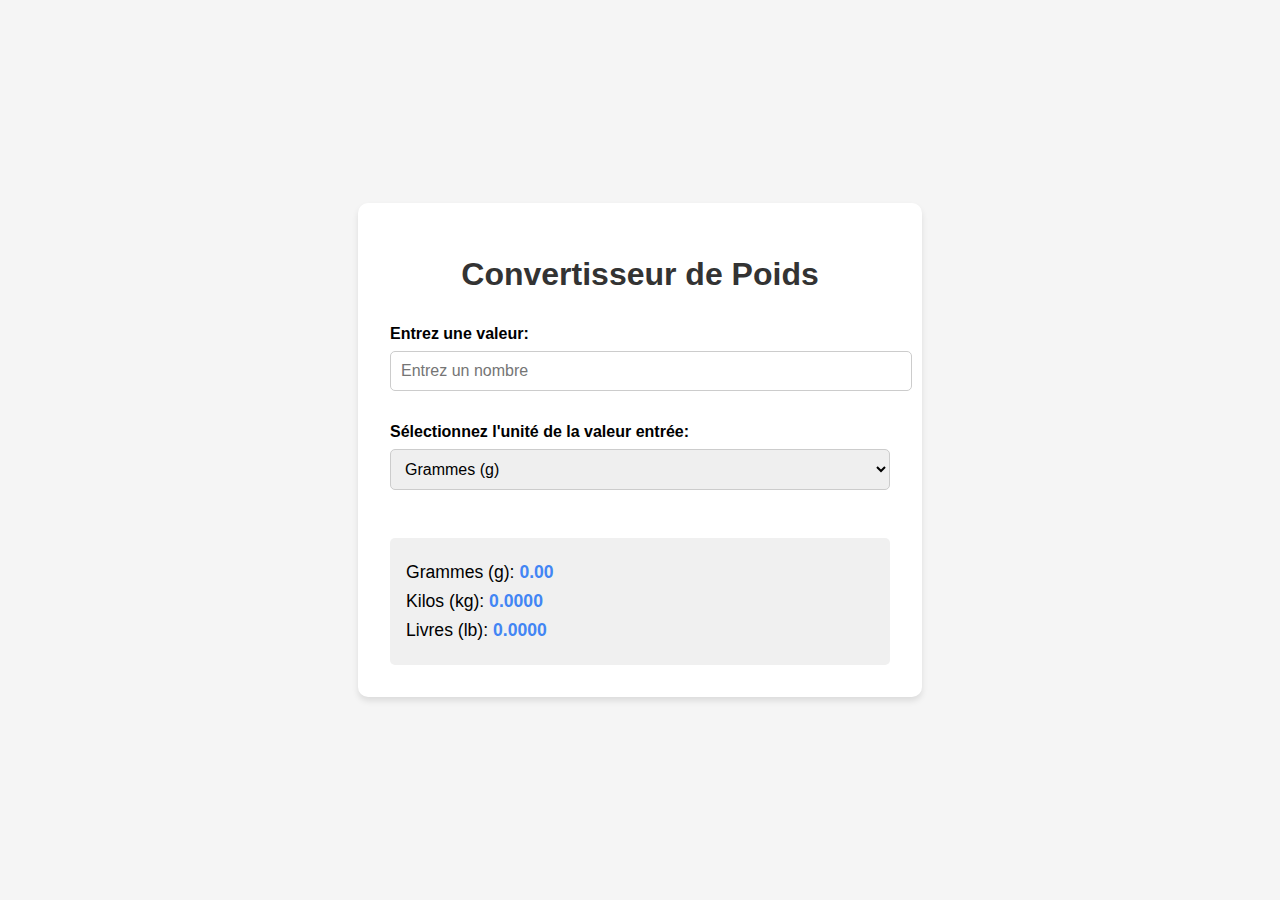
==== Convertisseur.html @ e0205f20 "Convertisseur" ====
<!DOCTYPE html>
<html lang="fr">
<head>
    <meta charset="UTF-8">
    <meta name="viewport" content="width=device-width, initial-scale=1.0">
    <title>Convertisseur de Poids</title>
    <style>
        body {
            font-family: Arial, sans-serif;
            display: flex;
            justify-content: center;
            align-items: center;
            height: 100vh;
            background-color: #f5f5f5;
            margin: 0;
        }
        .container {
            background-color: white;
            padding: 2rem;
            border-radius: 10px;
            box-shadow: 0 4px 6px rgba(0, 0, 0, 0.1);
            width: 80%;
            max-width: 500px;
        }
        h1 {
            text-align: center;
            color: #333;
            margin-bottom: 2rem;
        }
        .input-group {
            margin-bottom: 2rem;
        }
        label {
            display: block;
            margin-bottom: 0.5rem;
            font-weight: bold;
        }
        input {
            width: 100%;
            padding: 10px;
            border: 1px solid #ccc;
            border-radius: 5px;
            font-size: 1rem;
        }
        select {
            width: 100%;
            padding: 10px;
            border: 1px solid #ccc;
            border-radius: 5px;
            font-size: 1rem;
            margin-bottom: 1rem;
        }
        .result {
            background-color: #f0f0f0;
            padding: 1rem;
            border-radius: 5px;
            margin-top: 1rem;
        }
        .result-item {
            margin: 0.5rem 0;
            font-size: 1.1rem;
        }
        .result-value {
            font-weight: bold;
            color: #4285f4;
        }
    </style>
</head>
<body>
    <div class="container">
        <h1>Convertisseur de Poids</h1>
        
        <div class="input-group">
            <label for="weightInput">Entrez une valeur:</label>
            <input type="number" id="weightInput" placeholder="Entrez un nombre" step="any">
        </div>
        
        <div class="input-group">
            <label for="unitSelect">Sélectionnez l'unité de la valeur entrée:</label>
            <select id="unitSelect">
                <option value="g">Grammes (g)</option>
                <option value="kg">Kilos (kg)</option>
                <option value="lb">Livres (lb)</option>
            </select>
        </div>
        
        <div class="result" id="result">
            <div class="result-item">Grammes (g): <span class="result-value" id="gramResult">0</span></div>
            <div class="result-item">Kilos (kg): <span class="result-value" id="kgResult">0</span></div>
            <div class="result-item">Livres (lb): <span class="result-value" id="lbResult">0</span></div>
        </div>
    </div>

    <script>
        // Récupérer les éléments du DOM
        const weightInput = document.getElementById('weightInput');
        const unitSelect = document.getElementById('unitSelect');
        const gramResult = document.getElementById('gramResult');
        const kgResult = document.getElementById('kgResult');
        const lbResult = document.getElementById('lbResult');
        
        // Fonction pour convertir les poids
        function convertWeight() {
            // Récupérer la valeur et l'unité
            const value = parseFloat(weightInput.value) || 0;
            const unit = unitSelect.value;
            
            let grams, kg, lb;
            
            // Convertir en grammes d'abord
            switch(unit) {
                case 'g':
                    grams = value;
                    break;
                case 'kg':
                    grams = value * 1000;
                    break;
                case 'lb':
                    grams = value * 453.592;
                    break;
            }
            
            // Puis convertir en d'autres unités
            kg = grams / 1000;
            lb = grams / 453.592;
            
            // Afficher les résultats avec format
            gramResult.textContent = grams.toFixed(2);
            kgResult.textContent = kg.toFixed(4);
            lbResult.textContent = lb.toFixed(4);
        }
        
        // Ajouter les événements pour recalculer automatiquement
        weightInput.addEventListener('input', convertWeight);
        unitSelect.addEventListener('change', convertWeight);
        
        // Calculer initialement
        convertWeight();
    </script>
</body>
</html>
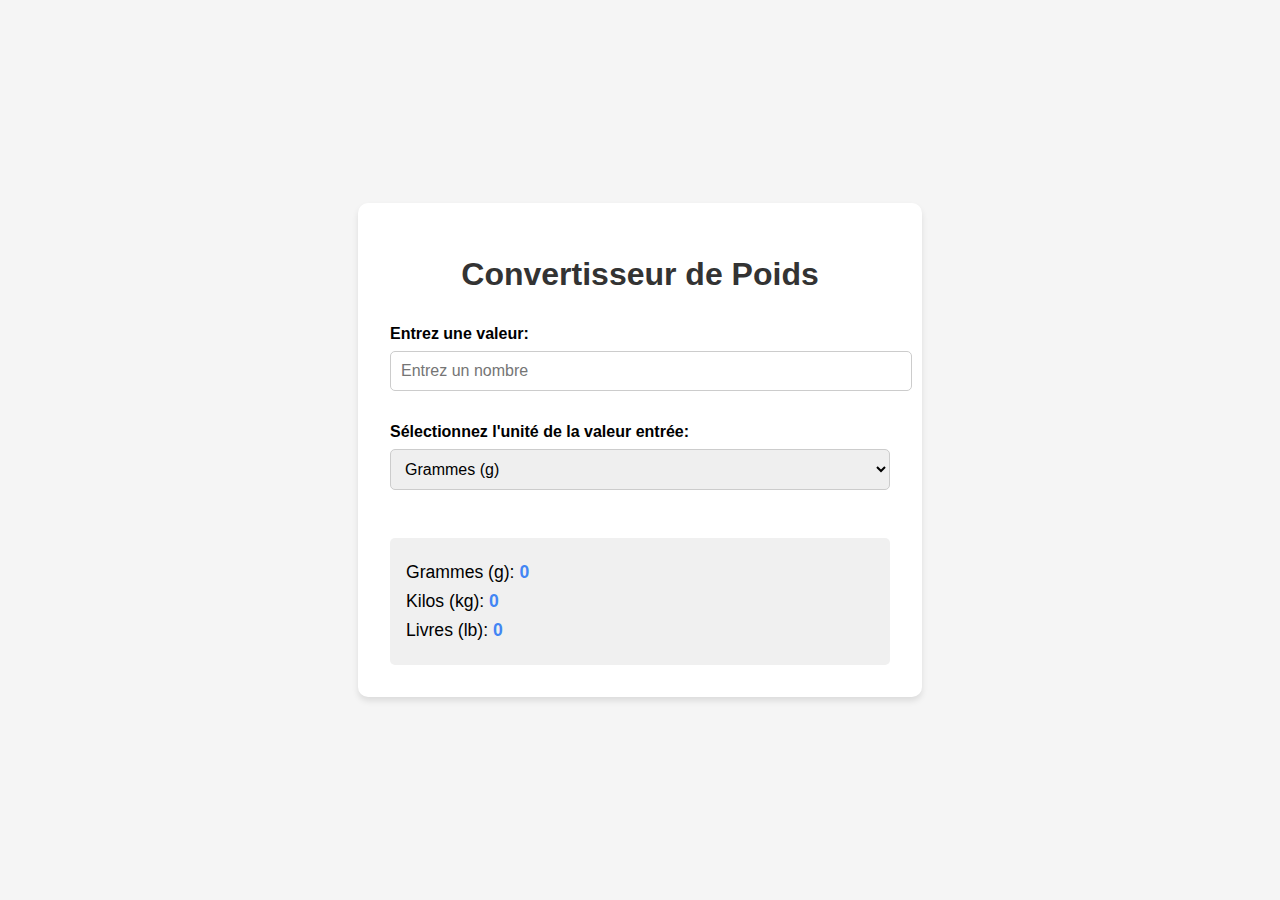
==== commit 8e6f2451: "Js & CSS update" ====
--- a/Convertisseur.html
+++ b/Convertisseur.html
@@ -4,67 +4,7 @@
     <meta charset="UTF-8">
     <meta name="viewport" content="width=device-width, initial-scale=1.0">
     <title>Convertisseur de Poids</title>
-    <style>
-        body {
-            font-family: Arial, sans-serif;
-            display: flex;
-            justify-content: center;
-            align-items: center;
-            height: 100vh;
-            background-color: #f5f5f5;
-            margin: 0;
-        }
-        .container {
-            background-color: white;
-            padding: 2rem;
-            border-radius: 10px;
-            box-shadow: 0 4px 6px rgba(0, 0, 0, 0.1);
-            width: 80%;
-            max-width: 500px;
-        }
-        h1 {
-            text-align: center;
-            color: #333;
-            margin-bottom: 2rem;
-        }
-        .input-group {
-            margin-bottom: 2rem;
-        }
-        label {
-            display: block;
-            margin-bottom: 0.5rem;
-            font-weight: bold;
-        }
-        input {
-            width: 100%;
-            padding: 10px;
-            border: 1px solid #ccc;
-            border-radius: 5px;
-            font-size: 1rem;
-        }
-        select {
-            width: 100%;
-            padding: 10px;
-            border: 1px solid #ccc;
-            border-radius: 5px;
-            font-size: 1rem;
-            margin-bottom: 1rem;
-        }
-        .result {
-            background-color: #f0f0f0;
-            padding: 1rem;
-            border-radius: 5px;
-            margin-top: 1rem;
-        }
-        .result-item {
-            margin: 0.5rem 0;
-            font-size: 1.1rem;
-        }
-        .result-value {
-            font-weight: bold;
-            color: #4285f4;
-        }
-    </style>
+    <link rel="stylesheet" href="css/Convertisseur.css">
 </head>
 <body>
     <div class="container">
@@ -92,50 +32,7 @@
     </div>
 
     <script>
-        // Récupérer les éléments du DOM
-        const weightInput = document.getElementById('weightInput');
-        const unitSelect = document.getElementById('unitSelect');
-        const gramResult = document.getElementById('gramResult');
-        const kgResult = document.getElementById('kgResult');
-        const lbResult = document.getElementById('lbResult');
-        
-        // Fonction pour convertir les poids
-        function convertWeight() {
-            // Récupérer la valeur et l'unité
-            const value = parseFloat(weightInput.value) || 0;
-            const unit = unitSelect.value;
-            
-            let grams, kg, lb;
-            
-            // Convertir en grammes d'abord
-            switch(unit) {
-                case 'g':
-                    grams = value;
-                    break;
-                case 'kg':
-                    grams = value * 1000;
-                    break;
-                case 'lb':
-                    grams = value * 453.592;
-                    break;
-            }
-            
-            // Puis convertir en d'autres unités
-            kg = grams / 1000;
-            lb = grams / 453.592;
-            
-            // Afficher les résultats avec format
-            gramResult.textContent = grams.toFixed(2);
-            kgResult.textContent = kg.toFixed(4);
-            lbResult.textContent = lb.toFixed(4);
-        }
-        
-        // Ajouter les événements pour recalculer automatiquement
-        weightInput.addEventListener('input', convertWeight);
-        unitSelect.addEventListener('change', convertWeight);
-        
-        // Calculer initialement
-        convertWeight();
+   
     </script>
 </body>
 </html>--- a/css/Convertisseur.css
+++ b/css/Convertisseur.css
@@ -0,0 +1,59 @@
+body {
+    font-family: Arial, sans-serif;
+    display: flex;
+    justify-content: center;
+    align-items: center;
+    height: 100vh;
+    background-color: #f5f5f5;
+    margin: 0;
+}
+.container {
+    background-color: white;
+    padding: 2rem;
+    border-radius: 10px;
+    box-shadow: 0 4px 6px rgba(0, 0, 0, 0.1);
+    width: 80%;
+    max-width: 500px;
+}
+h1 {
+    text-align: center;
+    color: #333;
+    margin-bottom: 2rem;
+}
+.input-group {
+    margin-bottom: 2rem;
+}
+label {
+    display: block;
+    margin-bottom: 0.5rem;
+    font-weight: bold;
+}
+input {
+    width: 100%;
+    padding: 10px;
+    border: 1px solid #ccc;
+    border-radius: 5px;
+    font-size: 1rem;
+}
+select {
+    width: 100%;
+    padding: 10px;
+    border: 1px solid #ccc;
+    border-radius: 5px;
+    font-size: 1rem;
+    margin-bottom: 1rem;
+}
+.result {
+    background-color: #f0f0f0;
+    padding: 1rem;
+    border-radius: 5px;
+    margin-top: 1rem;
+}
+.result-item {
+    margin: 0.5rem 0;
+    font-size: 1.1rem;
+}
+.result-value {
+    font-weight: bold;
+    color: #4285f4;
+}